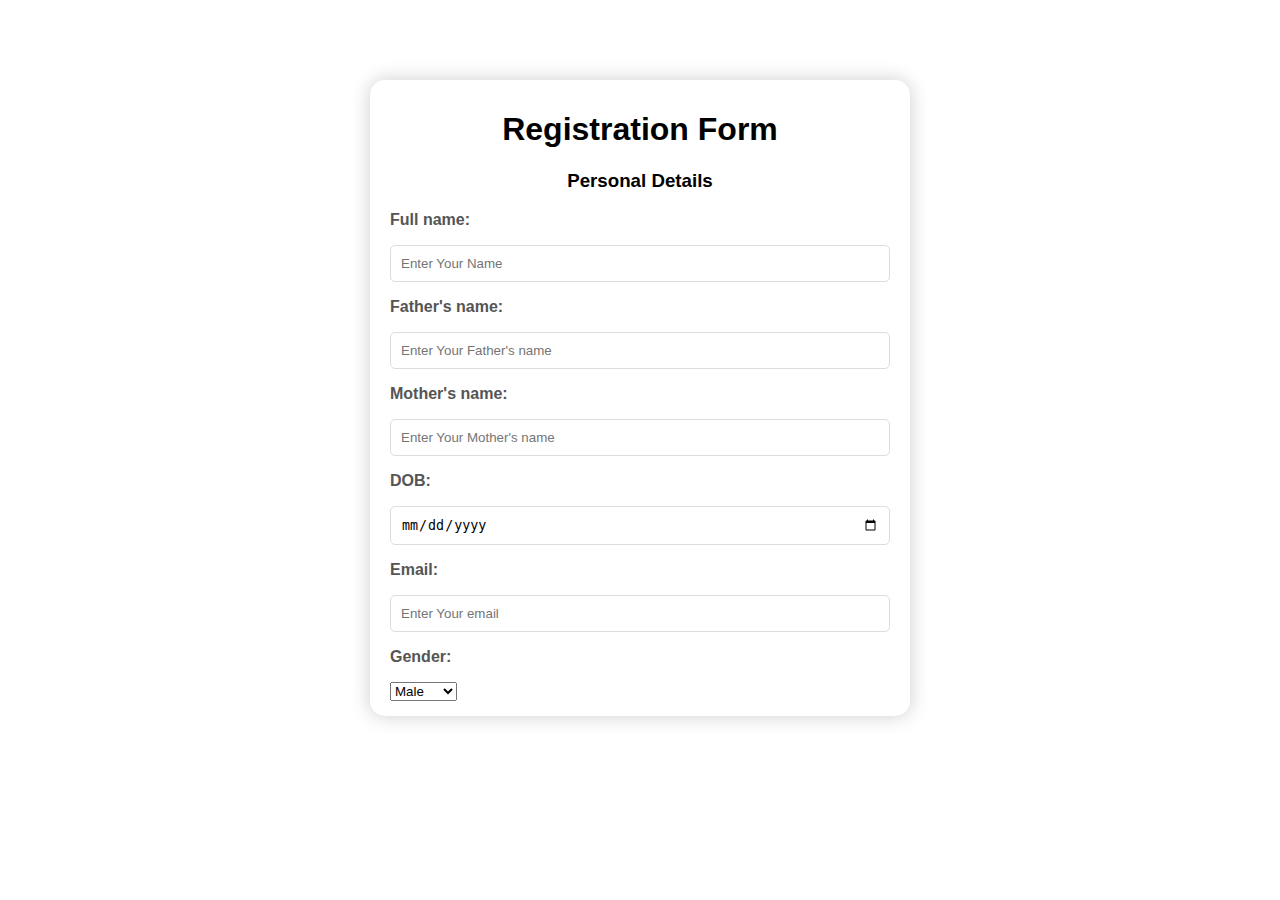
==== registration.html @ 38109819 "first commit" ====
<!DOCTYPE html>
<html lang="en">
<head>
    <meta charset="UTF-8">
    <meta http-equiv="X-UA-Compatible" content="IE=edge">
    <meta name="viewport" content="width=device-width, initial-scale=1.0">
    <title>Document</title>
    <link rel="stylesheet" href="style.css">
</head>
<body>
    <div class="main">
        <h1>Registration Form</h1>
        <form action="" class="registration-form">
            <h3>Personal Details</h3>
            <section class="personal-details">
                <div class="items">
                    <label for="name">
                        <p>Full name:</p>
                        <input type="text" name="name" id="name" placeholder="Enter Your Name"required>
                    </label>
                    <label for="fname">
                        <p>Father's name:</p>
                        <input type="text" name="fname" id="fname" placeholder="Enter Your Father's name"required>
                    </label>
                    <label for="mName">
                        <p>Mother's name:</p>
                        <input type="text" name="mName" id="nmName" placeholder="Enter Your Mother's name"required>
                    </label>
                    <label for="DOB">
                        <p>DOB:</p>
                        <input type="date" name="DOB" id="DOB" placeholder="Enter Your DOB"required>
                    </label>
                    <label for="Email">
                        <p>Email:</p>
                        <input type="text" name="email" id="email" placeholder="Enter Your email"required>
                    </label>
                    <label for="gender">
                        <p>Gender:</p>
                        <select name="gender" id="gender">
                            <option value="gender">Male</option>
                            <option value="gender">Female</option>
                            <option value="gender">Other</option>
                    </label>
                    <div class="wrap">
                        <button type="submit"
                                onclick="onclick()">
                            Submit
                        </button>
                    </div>  
                </div>
            </section>   
        </form>
</body>
</html>
---- style.css ----
.body{
    display: flex;
    align-items: center;
    justify-content: center;
    font-family: sans-serif;
    line-height: 1.5;
    min-height: 100vh;
    background: #f3f3f3;
    display:grid;
    flex-direction: column;
}
.main{
    background-color: #fff;
    border-radius: 15px;
    box-shadow: 0 0 20px rgba(0, 0, 0, 0.2);
    padding: 10px 20px;
    transition: transform 0.2s;
    width: 500px;
    text-align: center;
    margin: 80px auto;
}
h1{
    color: black;
    font-family: sans-serif;

}
h3{
    color: black;
    font-family: sans-serif;
}
label{
    display: block;
    width: 100%;
    margin-top: 10px;
    margin-bottom: 5px;
    text-align: left;
    color: #555;
    font-weight: bold;
    font-family: sans-serif;

}
input{
    display: block;
    width: 100%;
    margin-bottom: 15px;
    padding: 10px;
    box-sizing: border-box;
    border: 1px solid #ddd;
    border-radius: 5px;

}
button{
    padding: 15px;
    border-radius: 10px;
    margin-top: 15px;
    margin-bottom: 15px;
    border: none;
    color: white;
    cursor: pointer;
    background-color: blue;
    width: 100%;
    font-size: 16px;

}
.wrap {
    display: flex;
    justify-content: center;
    align-items: center;

}
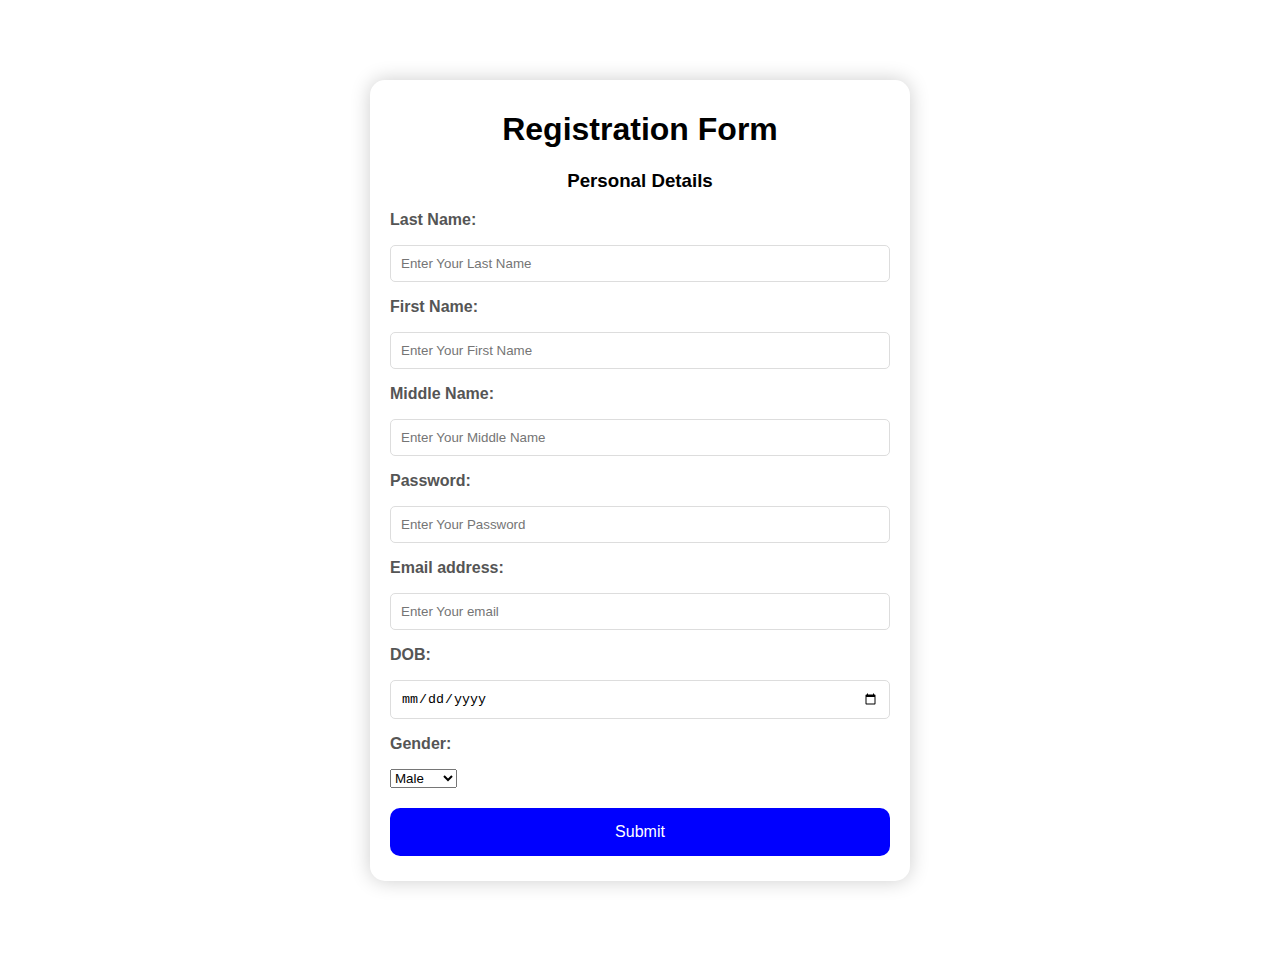
==== commit 82bc9b3c: "Update registration.html" ====
--- a/registration.html
+++ b/registration.html
@@ -7,32 +7,36 @@
     <title>Document</title>
     <link rel="stylesheet" href="style.css">
 </head>
-<body>
+<body class="background-image">
     <div class="main">
         <h1>Registration Form</h1>
-        <form action="" class="registration-form">
+        <form action="index.html" method="get" class="Log-in">
             <h3>Personal Details</h3>
             <section class="personal-details">
                 <div class="items">
-                    <label for="name">
-                        <p>Full name:</p>
-                        <input type="text" name="name" id="name" placeholder="Enter Your Name"required>
+                    <label for="lastname">
+                        <p>Last Name:</p>
+                        <input type="text" name="lastname" id="lastname" placeholder="Enter Your Last Name" required>
                     </label>
-                    <label for="fname">
-                        <p>Father's name:</p>
-                        <input type="text" name="fname" id="fname" placeholder="Enter Your Father's name"required>
+                    <label for="firstname">
+                        <p>First Name:</p>
+                        <input type="text" name="firstname" id="firstname" placeholder="Enter Your First Name" required>
                     </label>
-                    <label for="mName">
-                        <p>Mother's name:</p>
-                        <input type="text" name="mName" id="nmName" placeholder="Enter Your Mother's name"required>
+                    <label for="middlename">
+                        <p>Middle Name:</p>
+                        <input type="text" name="middlename" id="middlename" placeholder="Enter Your Middle Name" required>
+                    </label>
+                    <label for="password"> 
+                        <p>Password:</p> 
+                        <input type="password" name="password" id="password" placeholder="Enter Your Password" required>
+                    </label>
+                    <label for="email"> 
+                        <p>Email address:</p> 
+                        <input type="text" name="email" id="email" placeholder="Enter Your email" required>
                     </label>
                     <label for="DOB">
                         <p>DOB:</p>
-                        <input type="date" name="DOB" id="DOB" placeholder="Enter Your DOB"required>
-                    </label>
-                    <label for="Email">
-                        <p>Email:</p>
-                        <input type="text" name="email" id="email" placeholder="Enter Your email"required>
+                        <input type="date" name="DOB" id="DOB" placeholder="Enter Your DOB" required>
                     </label>
                     <label for="gender">
                         <p>Gender:</p>
@@ -40,15 +44,16 @@
                             <option value="gender">Male</option>
                             <option value="gender">Female</option>
                             <option value="gender">Other</option>
+                        </select>
                     </label>
                     <div class="wrap">
-                        <button type="submit"
-                                onclick="onclick()">
+                        <button type="submit" onclick="onclick()">
                             Submit
                         </button>
-                    </div>  
+                    </div>
                 </div>
-            </section>   
+            </section>
         </form>
+    </div>
 </body>
-</html>+</html>
